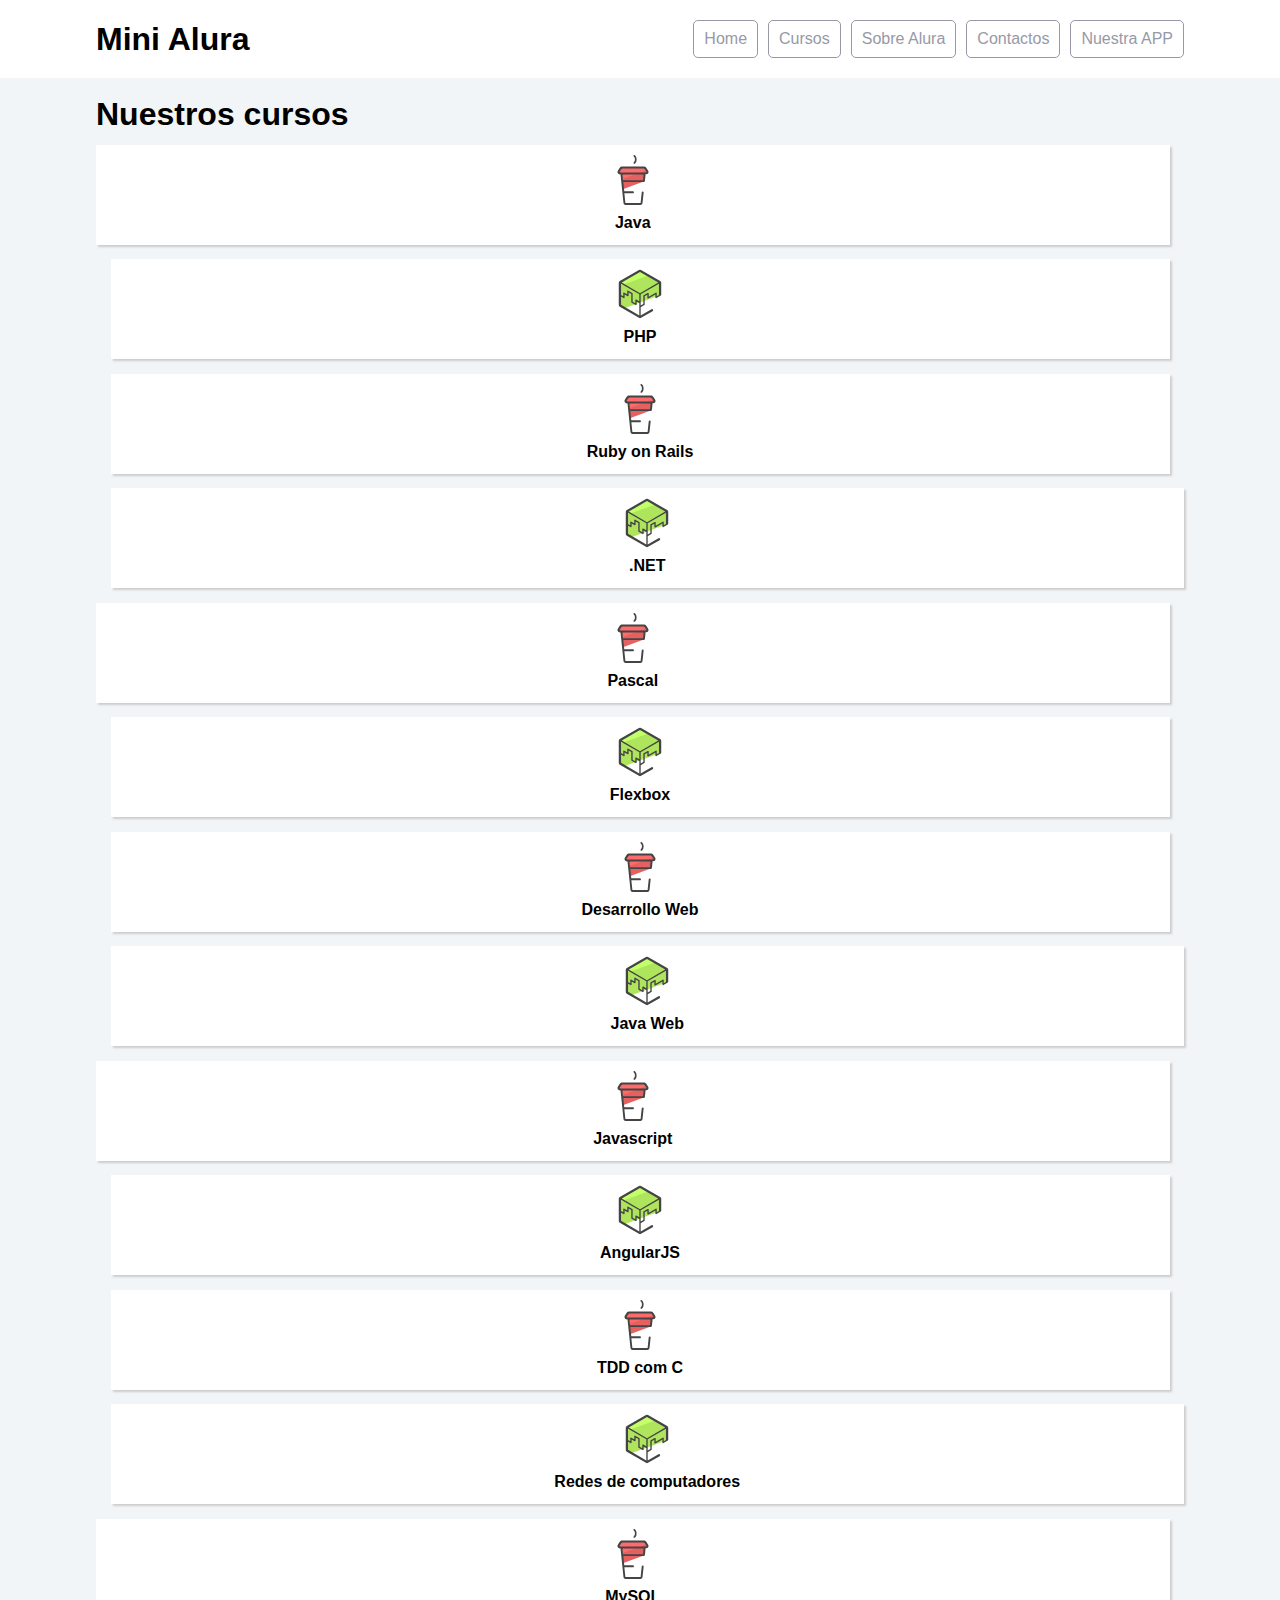
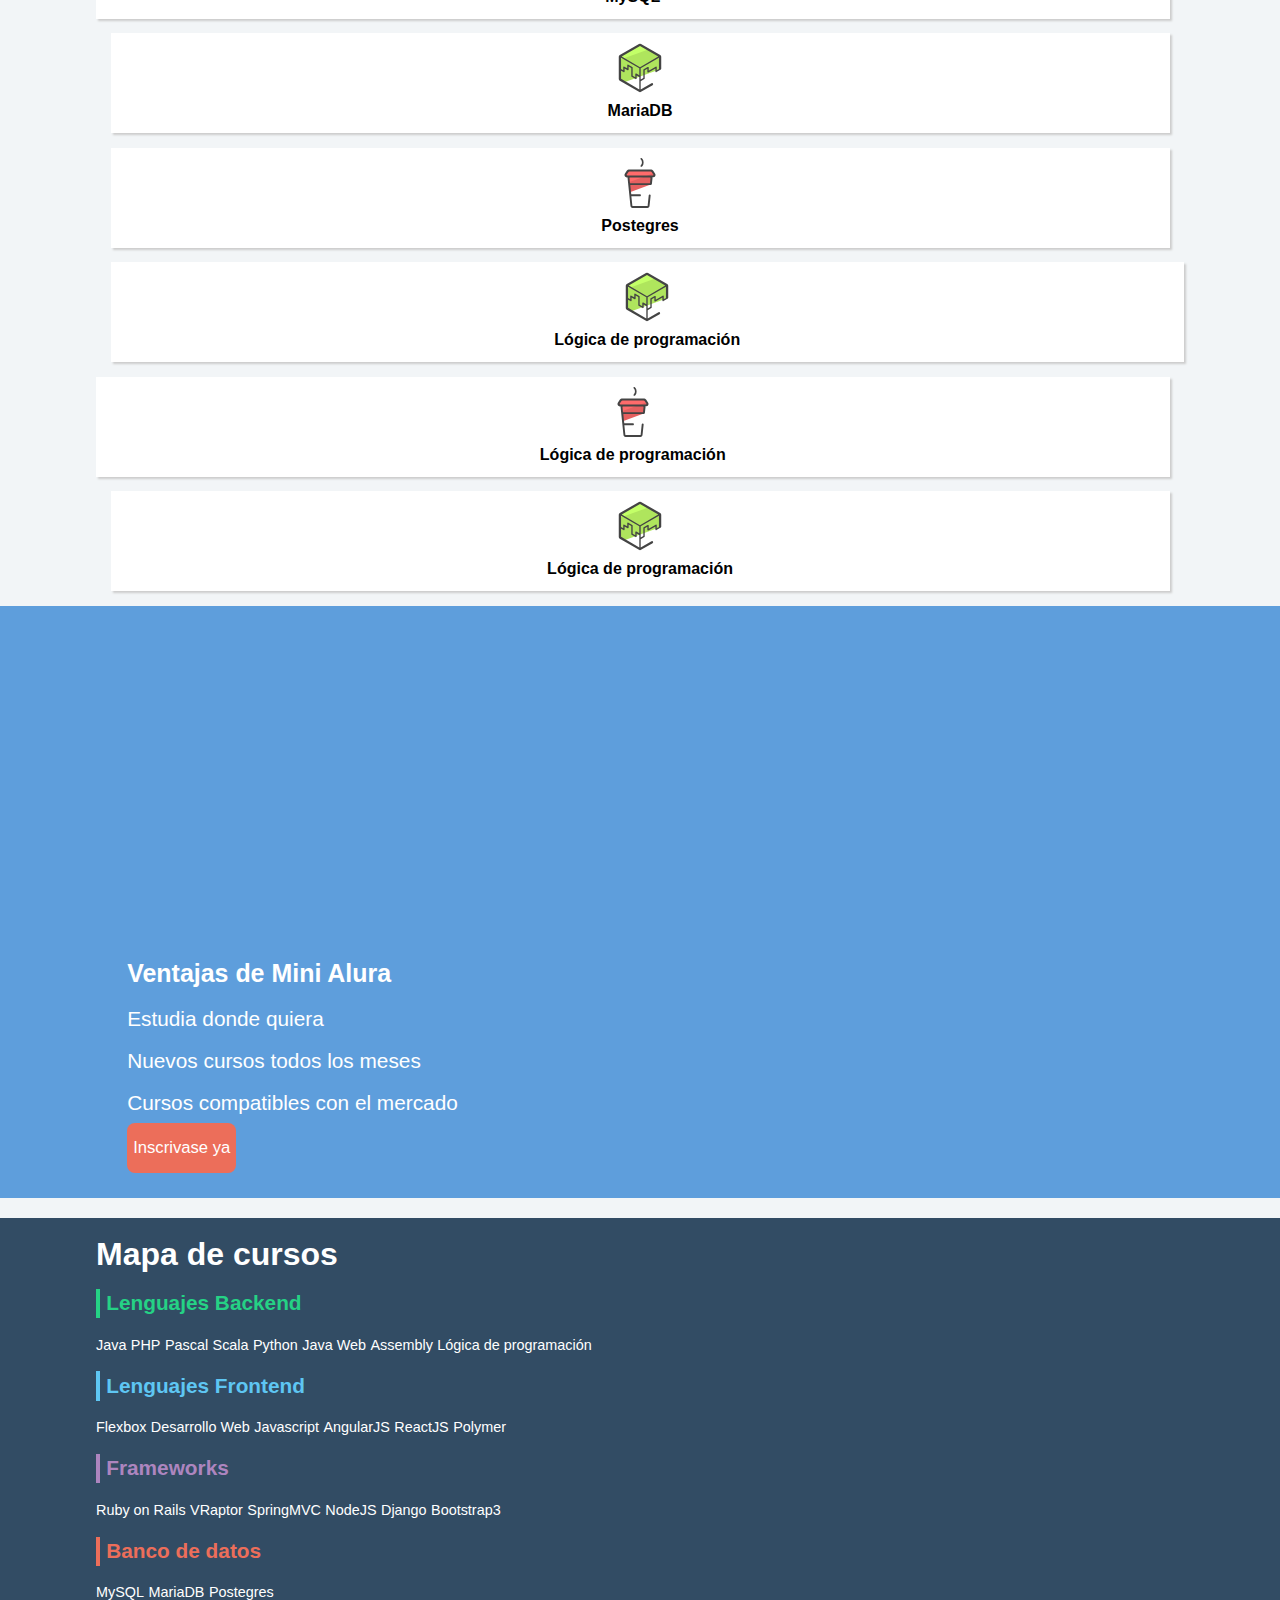
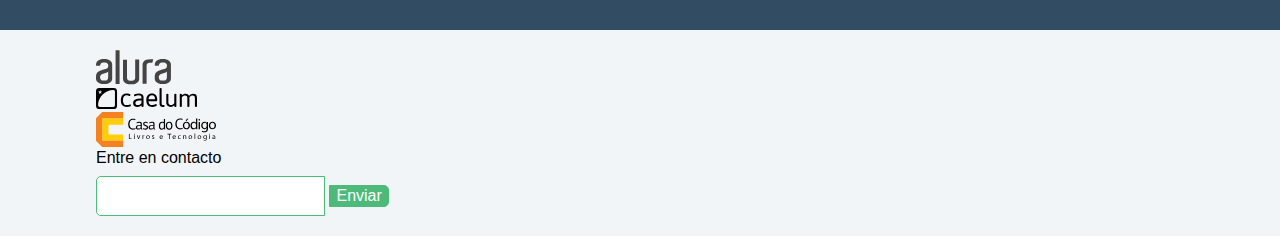
==== 1815-flexbox-posicione-elementos-en-la-pantalla-aula0/index.html @ 45bffc9d "Agregando css al header" ====
<!doctype html>
<html>
<head>
	<meta charset="utf-8">
	<meta name="viewport" content="width=device-width, initial-scale=1">
	<title>Mini Alura | Cursos online</title>
	<link rel="stylesheet" href="css/reset.css">
	<link rel="stylesheet" href="css/style.css">
	<link rel="stylesheet" href="css/flexbox.css">
</head>
<body>

	<header class="headerPrincipal">
		<div class="container">
			<h1 class="headerPrincipal-titulo">
				<a href="#">Mini Alura</a>
			</h1>

			<nav class="headerPrincipal-nav">
				<a class="headerPrincipal-nav-link" href="#">Home</a>
				<a class="headerPrincipal-nav-link" href="#">Cursos</a>
				<a class="headerPrincipal-nav-link" href="#">Sobre Alura</a>
				<a class="headerPrincipal-nav-link" href="#">Contactos</a>
				<a class="headerPrincipal-nav-link headerPrincipal-nav-link-app" href="#">Nuestra APP</a>
			</nav>
		</div>

	</header>

	<main class="contenidoPrincipal">
		<div class="container">
			<h2 class="subtitulo">Nuestros cursos</h2>

			<nav>
				<ul class="contenidoPrincipal-cursos">
					<li class="contenidoPrincipal-cursos-link"><a href="#">Java</a></li>
					<li class="contenidoPrincipal-cursos-link"><a href="#">PHP</a></li>
					<li class="contenidoPrincipal-cursos-link"><a href="#">Ruby on Rails</a></li>
					<li class="contenidoPrincipal-cursos-link"><a href="#">.NET</a></li>
					<li class="contenidoPrincipal-cursos-link"><a href="#">Pascal</a></li>
					<li class="contenidoPrincipal-cursos-link"><a href="#">Flexbox</a></li>
					<li class="contenidoPrincipal-cursos-link"><a href="#">Desarrollo Web</a></li>
					<li class="contenidoPrincipal-cursos-link"><a href="#">Java Web</a></li>
					<li class="contenidoPrincipal-cursos-link"><a href="#">Javascript</a></li>
					<li class="contenidoPrincipal-cursos-link"><a href="#">AngularJS</a></li>
					<li class="contenidoPrincipal-cursos-link"><a href="#">TDD com C</a></li>
					<li class="contenidoPrincipal-cursos-link"><a href="#">Redes de computadores</a></li>
					<li class="contenidoPrincipal-cursos-link"><a href="#">MySQL</a></li>
					<li class="contenidoPrincipal-cursos-link"><a href="#">MariaDB</a></li>
					<li class="contenidoPrincipal-cursos-link"><a href="#">Postegres</a></li>
					<li class="contenidoPrincipal-cursos-link"><a href="#">Lógica de programación</a></li>
					<li class="contenidoPrincipal-cursos-link"><a href="#">Lógica de programación</a></li>
					<li class="contenidoPrincipal-cursos-link"><a href="#">Lógica de programación</a></li>
				</ul>
			</nav>
		</div>

		<section class="videoSobre">
			<div class="container">
				<iframe class="videoSobre-video" width="560" height="315" src="https://www.youtube.com/embed/bIlOsJzBVaY?list=PLh2Y_pKOa4UcF1BYPJR3EIMRi3nWAUxIp" frameborder="0" allowfullscreen></iframe>
				
				<div class="videoSobre-sobre">
					<h2 class="videoSobre-sobre-title">Ventajas de Mini Alura</h2>
					<ul class="videoSobre-sobre-list">
						<li class="videoSobre-sobre-item">Estudia donde quiera</li>
						<li class="videoSobre-sobre-item">Nuevos cursos todos los meses</li>
						<li class="videoSobre-sobre-item">Cursos compatibles con el mercado</li>
					</ul>
					<button class="videoSobre-button">Inscrivase ya</button>
				</div>
			</div>
		</section>

	</main>

	<footer class="rodapePrincipal">
		<div class="container">

			<section class="rodapePrincipal-navMap">
				<h3 class="subtitulo">Mapa de cursos</h3>
				<nav class="rodapePrincipal-navMap-list">

					<h4 class="navmap-list-title navmap-list-title-backend">Lenguajes Backend</h4>
					<a class="rodapePrincipal-navMap-link" href="#">Java</a>
					<a class="rodapePrincipal-navMap-link" href="#">PHP</a>
					<a class="rodapePrincipal-navMap-link" href="#">Pascal</a>
					<a class="rodapePrincipal-navMap-link" href="#">Scala</a>
					<a class="rodapePrincipal-navMap-link" href="#">Python</a>
					<a class="rodapePrincipal-navMap-link" href="#">Java Web</a>
					<a class="rodapePrincipal-navMap-link" href="#">Assembly</a>
					<a class="rodapePrincipal-navMap-link" href="#">Lógica de programación</a>

					<h4 class="navmap-list-title navmap-list-title-frontend">Lenguajes Frontend</h4>
					<a class="rodapePrincipal-navMap-link" href="#">Flexbox</a>
					<a class="rodapePrincipal-navMap-link" href="#">Desarrollo Web</a>
					<a class="rodapePrincipal-navMap-link" href="#">Javascript</a>
					<a class="rodapePrincipal-navMap-link" href="#">AngularJS</a>
					<a class="rodapePrincipal-navMap-link" href="#">ReactJS</a>
					<a class="rodapePrincipal-navMap-link" href="#">Polymer</a>
					
					<h4 class="navmap-list-title navmap-list-title-framework">Frameworks</h4>
					<a class="rodapePrincipal-navMap-link" href="#">Ruby on Rails</a>
					<a class="rodapePrincipal-navMap-link" href="#">VRaptor</a>
					<a class="rodapePrincipal-navMap-link" href="#">SpringMVC</a>
					<a class="rodapePrincipal-navMap-link" href="#">NodeJS</a>
					<a class="rodapePrincipal-navMap-link" href="#">Django</a>
					<a class="rodapePrincipal-navMap-link" href="#">Bootstrap3</a>

					<h4 class="navmap-list-title navmap-list-title-bancoDeDados">Banco de datos</h4>
					<a class="rodapePrincipal-navMap-link" href="#">MySQL</a>
					<a class="rodapePrincipal-navMap-link" href="#">MariaDB</a>
					<a class="rodapePrincipal-navMap-link" href="#">Postegres</a>

				</nav>
			</section>

		</div>

		<section class="rodapePrincipal-patrocinadores">
			<div class="container">
				<ul class="rodapePrincipal-patrocinadores-list">
					<li>
						<a class="rodapePrincipal-patrocinadores-list-link patrocinadores-list-link-alura" href="#">
							<img src="img/logos/alura.svg" alt="Logo da Alura">
						</a>
					</li>
					<li>
						<a class="rodapePrincipal-patrocinadores-list-link patrocinadores-list-link-caelum" href="#">
							<img src="img/logos/caelum.svg" alt="Logo da Caelum">
						</a>
					</li>
					<li>
						<a class="rodapePrincipal-patrocinadores-list-link patrocinadores-list-link-casaDoCodigo" href="#">
							<img src="img/logos/cdc.svg" alt="Logo da Casa do Código">
						</a>
					</li>
				</ul>
				<form class="rodapePrincipal-contatoForm" action="#">
					<fieldset>
						<legend class="rodapePrincipal-contatoForm-legend" for="email-contato">Entre en contacto</legend>
						<div class="rodapePrincipal-contatoForm-fieldset"> 
							<input class="rodapePrincipal-contatoForm-emailInput" type="email" name="email-contato" id="email-contato">
							<button class="rodapePrincipal-contatoForm-submit" type="submit">Enviar</button>
						</div>
					</fieldset>
				</form>
			</div>
		</section>
	</footer>

</body>
</html>
---- 1815-flexbox-posicione-elementos-en-la-pantalla-aula0/css/style.css ----
body {
	background-color: #F2F5F7;
	font-family: 'Open Sans',Arial,sans-serif;
}

.container {
	width: 94%;
	margin: 0 auto;
}

.headerPrincipal {
	background-color: #FFF;
	padding: 20px 0;
}

.headerPrincipal-titulo {
	font-weight: bold;
	font-size: 2em;
	margin-bottom: 20px;
}

.headerPrincipal-titulo a {
	text-decoration: none;
	color: inherit;
}

.headerPrincipal-nav-link {
	padding: 10px;
	margin-bottom: 10px;
	color: #9799A6;
	background-color: #FFF;
	text-decoration: none;
	transition: .5s;
	display: block;

	border-bottom: 1px solid #9799A6;
}

.contenidoPrincipal {
	margin-top: 20px;
	margin-bottom: 20px;
}

.subtitulo {
	font-weight: bold;
	font-size: 32px;
	margin-bottom: 10px;
	text-align: center;
}

.contenidoPrincipal-cursos-link {
	height: 100px;
	background-color: #FFF;
	text-align: center;
	margin: 1%;
	transition: .3s;
	box-shadow: 2px 2px 2px #CCC;
	position: relative;
}

.contenidoPrincipal-cursos-link a {
	text-decoration: none;
	color: #000;
	font-weight: bold;
	display: block;
	width: 100%;
	height: 100%;
	position: absolute;
	top: 0;
	left: 0;
}

.contenidoPrincipal-cursos-link:hover {
	box-shadow: 4px 4px 4px #CCC;
}

.contenidoPrincipal-cursos-link a:before {
	content: '';
	display: block;
	width: 50px;
	height: 50px;
	margin: 10px auto;
}

.contenidoPrincipal-cursos-link:nth-child(even) a:before {
	background: url(../img/background1.svg) no-repeat;	
}

.contenidoPrincipal-cursos-link:nth-child(odd) a:before {
	background: url(../img/background2.svg) no-repeat;
}


.rodapePrincipal {
	background-color: #324C64;
	padding-top: 20px;
}

.rodapePrincipal .subtitulo {
	color: #FFF;
}

.rodapePrincipal-navMap-link {
	text-decoration: none;
	color: #FFF;
	margin-top: 10px;
}

.rodapePrincipal-navMap-link {
	font-size: .9em;
}

.navmap-list-title {
	font-weight: 700;
	font-size: 1.3em;
	margin: .9em 0;
	padding-left: .3em;
	padding-top: .2em;
	padding-bottom: .2em;
}

.navmap-list-title + .rodapePrincipal-navMap-link {
	margin-top: 0;
}

.navmap-list-title-bancoDeDados { color: #EC6E5A; border-left: 4px solid #EC6E5A; }
.navmap-list-title-framework { color: #AD85BF; border-left: 4px solid #AD85BF; }
.navmap-list-title-frontend { color: #5EC6F3; border-left: 4px solid #5EC6F3; }
.navmap-list-title-backend { color: #25D285; border-left: 4px solid #25D285; }

.rodapePrincipal-patrocinadores {
	margin-top: 30px;
	background: #F2F5F7;
	padding: 20px 0;
}

.rodapePrincipal-contatoForm {
	margin-top: 20px;
	text-align: center;
}

.rodapePrincipal-contatoForm label[for=email-contato] {
	font-weight: bold;
	font-size: 14px;
	color: #000;
	margin-bottom: 5px;
	display: block;
}

.rodapePrincipal-contatoForm-emailInput {
	border-top-left-radius: 5px;
	border-bottom-left-radius: 5px;
	padding: 10px;
}

.rodapePrincipal-contatoForm-submit {
	border-top-right-radius: 5px;
	border-bottom-right-radius: 5px;
	background-color: #4DBA7A;
	color: #FFF;
	cursor: pointer;
	
}

.rodapePrincipal-contatoForm-submit,
.rodapePrincipal-contatoForm-emailInput {
	outline: 0;
	border: 1px solid #4DBA7A;
	box-sizing: border-box;
	font-size: 16px;
}

.videoSobre {
	background-color: #5E9EDC;
	padding: 25px 0;

}

.videoSobre-video {
	max-width: 100%;
}

.videoSobre .container {
	color: #FFF;
}

.videoSobre-sobre-title {
	font-size: 1.2em;
	font-weight: bolder;
}

.videoSobre-sobre {
	font-size: 1.3em;
	line-height: 2;
}

.videoSobre-button {
	border-radius: 8px;
	background-color: #ec6e5a;
	display: block;
	color: #FFF;
	border: none;
	height: 50px;
	font-size: .8em;
	outline: none;
}

.rodapePrincipal-contatoForm-legend {
	margin-bottom: 10px;
}

@media(min-width: 769px) {

	.container {
		width: 85%;	
	}

	.subtitulo {
		text-align: left;
	}

	.headerPrincipal-nav-link {
		border-radius: 5px;
		border: 1px solid #9799A6;
	}

	.headerPrincipal-nav-link:hover {
		color: #FFF;
		background-color: #9799A6;
	}

	.headerPrincipal-titulo {
		margin: 0;
	}

	.headerPrincipal-nav {
		width: auto;
	}

	.headerPrincipal-nav-link {
		width: auto;
		margin: 0 0 0 10px;
	}

	.rodapePrincipal-contatoForm {
		margin-top: 0;
		text-align: left;
	}

	.contenidoPrincipal-cursos-link:nth-child(3n) {
		margin-right: 0;
	}

	.contenidoPrincipal-cursos-link:nth-child(3n+1) {
		margin-left: 0;
	}

}

@media(min-width: 1000px) {
	.contenidoPrincipal-cursos-link {
		margin: 1.333%;
	}

	.contenidoPrincipal-cursos-link:nth-child(3n) {
		margin-right: 1.33%;
	}

	.contenidoPrincipal-cursos-link:nth-child(3n+1) {
		margin-left: 1.333%;
	}

	.contenidoPrincipal-cursos-link:nth-child(4n) {
		margin-right: 0;
	}

	.contenidoPrincipal-cursos-link:nth-child(4n+1) {
		margin-left: 0;
	}

	.videoSobre-sobre {
		margin-left: 1.5em;
	}

}
---- 1815-flexbox-posicione-elementos-en-la-pantalla-aula0/css/flexbox.css ----
.headerPrincipal .container{
    display: flex;
    align-items: center;
    justify-content: space-between;
}

.headerPrincipal-nav{
    display: flex;
}
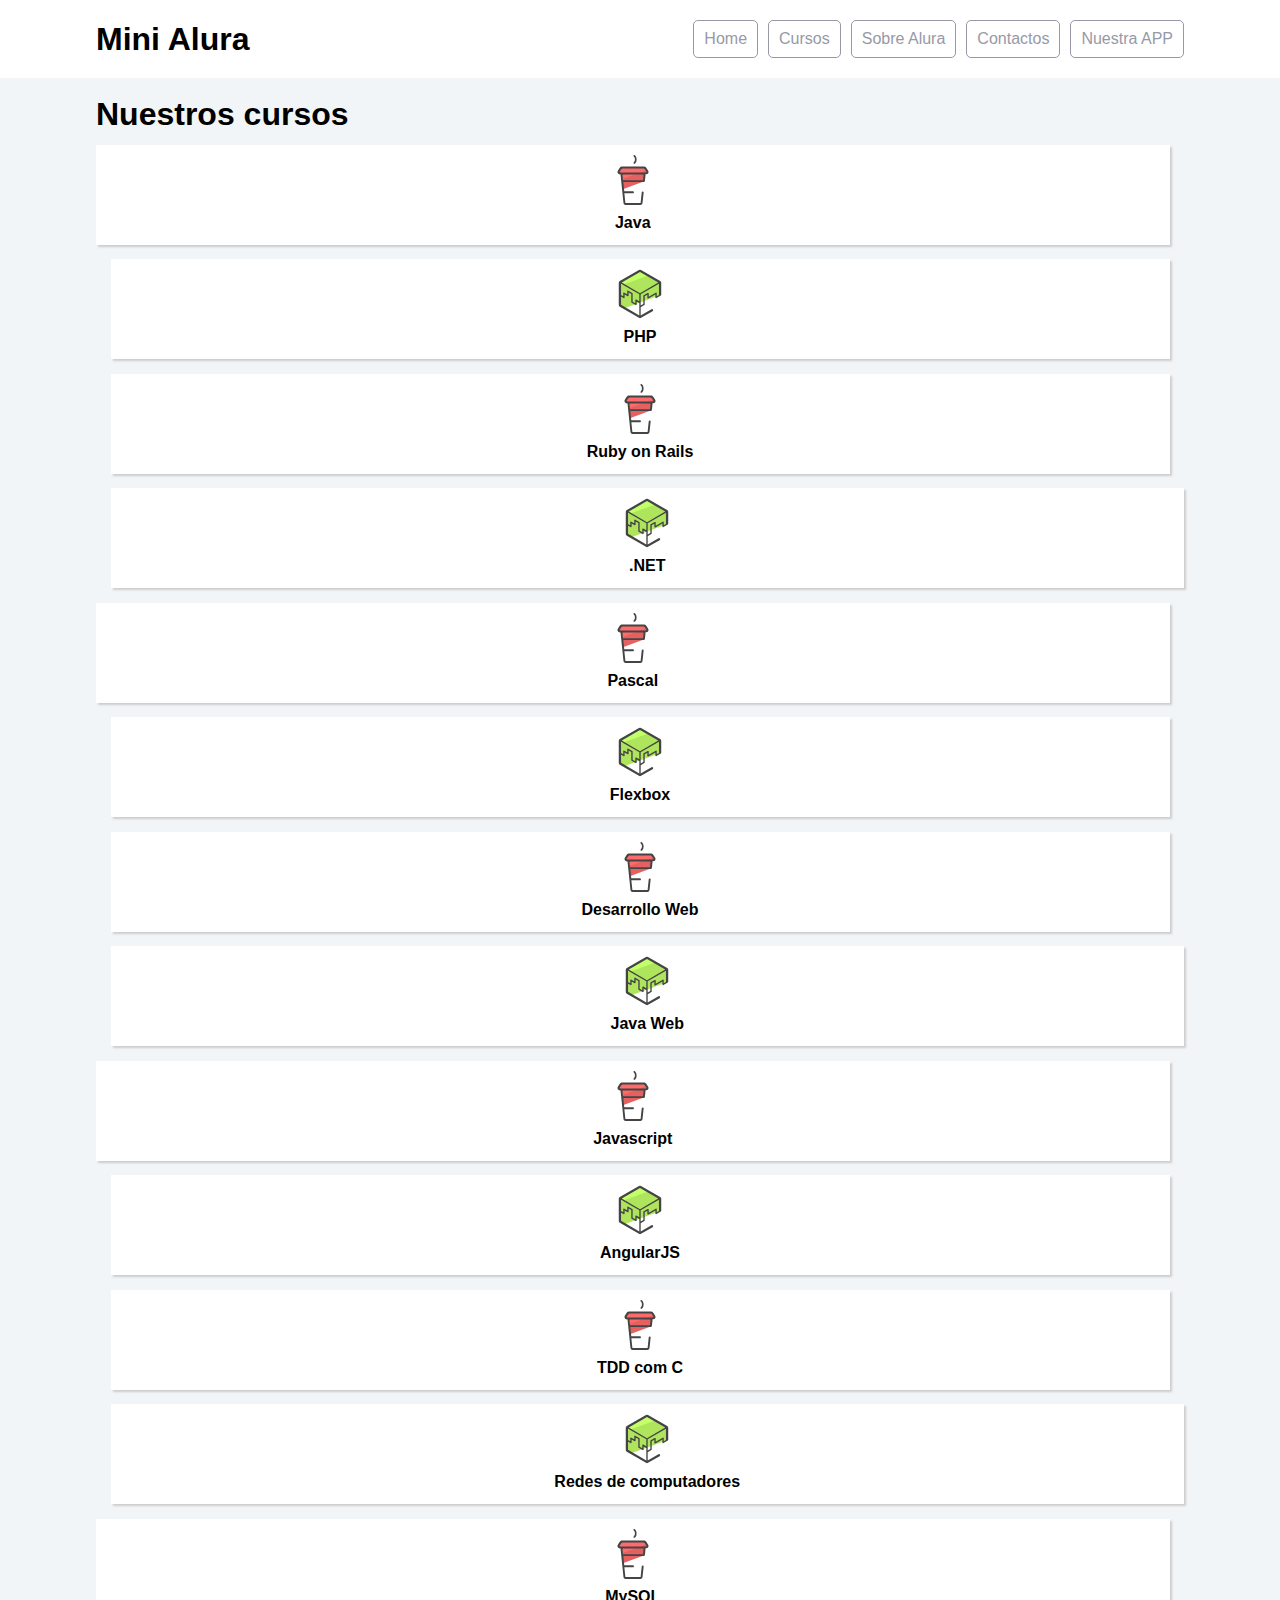
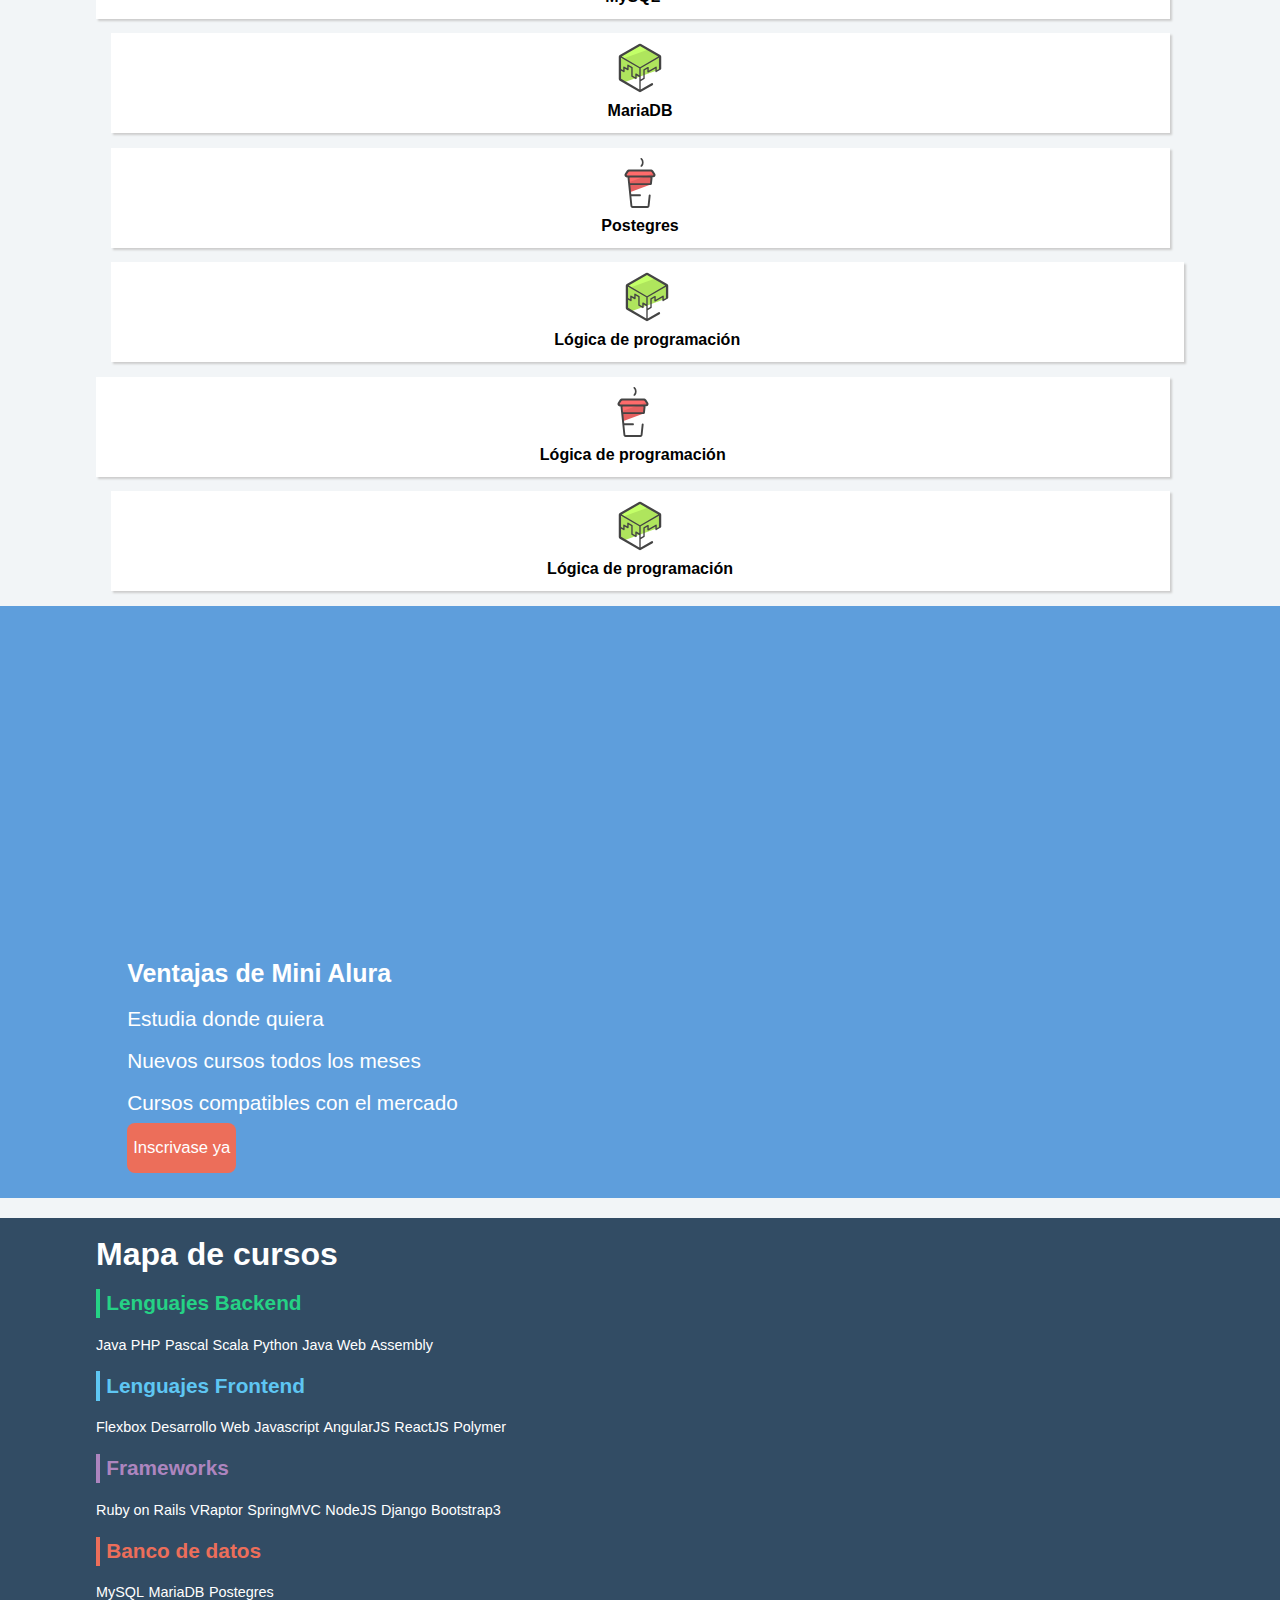
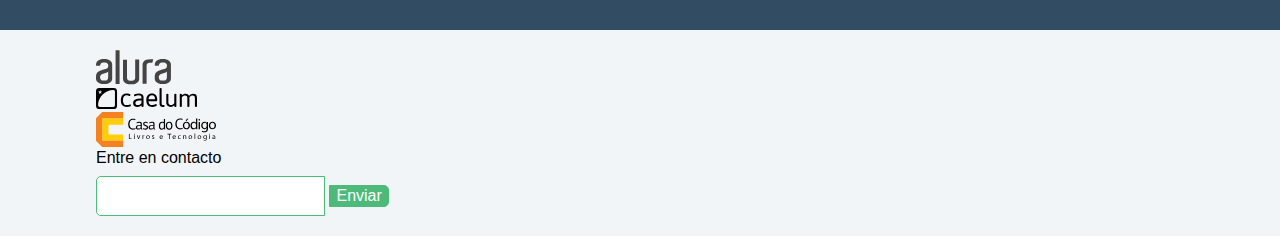
==== commit 4b4ac21f: "Eliminar items en la columna de Lenguajes backend" ====
--- a/1815-flexbox-posicione-elementos-en-la-pantalla-aula0/index.html
+++ b/1815-flexbox-posicione-elementos-en-la-pantalla-aula0/index.html
@@ -88,7 +88,6 @@
 					<a class="rodapePrincipal-navMap-link" href="#">Python</a>
 					<a class="rodapePrincipal-navMap-link" href="#">Java Web</a>
 					<a class="rodapePrincipal-navMap-link" href="#">Assembly</a>
-					<a class="rodapePrincipal-navMap-link" href="#">Lógica de programación</a>
 
 					<h4 class="navmap-list-title navmap-list-title-frontend">Lenguajes Frontend</h4>
 					<a class="rodapePrincipal-navMap-link" href="#">Flexbox</a>
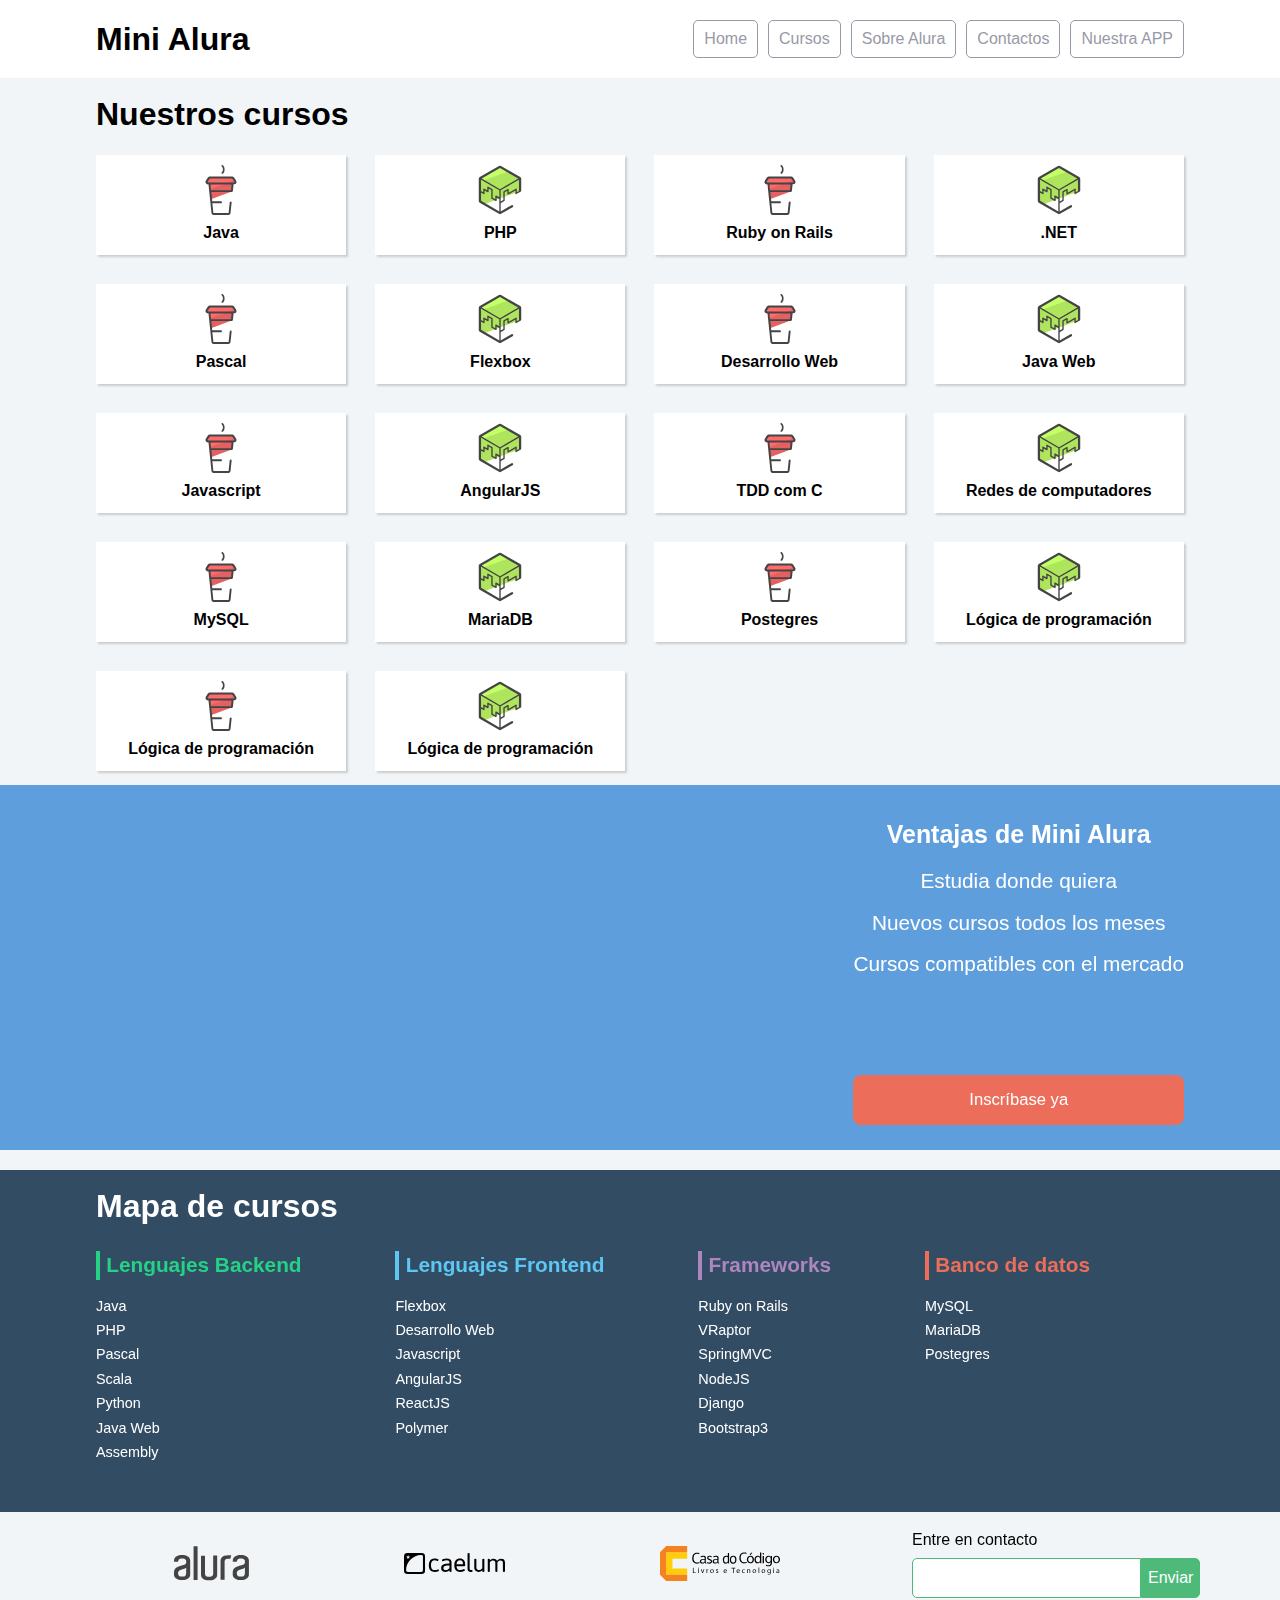
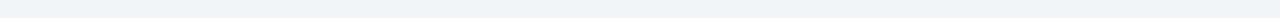
==== commit 74767d59: "Página terminada con responsive" ====
--- a/1815-flexbox-posicione-elementos-en-la-pantalla-aula0/index.html
+++ b/1815-flexbox-posicione-elementos-en-la-pantalla-aula0/index.html
@@ -66,7 +66,7 @@
 						<li class="videoSobre-sobre-item">Nuevos cursos todos los meses</li>
 						<li class="videoSobre-sobre-item">Cursos compatibles con el mercado</li>
 					</ul>
-					<button class="videoSobre-button">Inscrivase ya</button>
+					<button class="videoSobre-button">Inscríbase ya</button>
 				</div>
 			</div>
 		</section>
--- a/1815-flexbox-posicione-elementos-en-la-pantalla-aula0/css/flexbox.css
+++ b/1815-flexbox-posicione-elementos-en-la-pantalla-aula0/css/flexbox.css
@@ -1,9 +1,126 @@
-.headerPrincipal .container{
+/*Header*/
+.headerPrincipal .container {
     display: flex;
     align-items: center;
     justify-content: space-between;
 }
 
-.headerPrincipal-nav{
+.headerPrincipal-nav {
     display: flex;
+}
+
+/*Cursos*/
+.contenidoPrincipal-cursos {
+    display: flex;
+    flex-wrap: wrap;
+}
+
+.contenidoPrincipal-cursos-link {
+    display: flex;
+    width: 23%;
+}
+
+/*Video*/
+.videoSobre .container {
+    display: flex;
+}
+
+.videoSobre-sobre {
+    text-align: center;
+    display: flex;
+    flex-direction: column;
+}
+
+.videoSobre-video {
+    flex-grow: 2;
+    /*toma más espacio, más de la mitad en este caso*/
+    flex-shrink: 2;
+    /*mediante se achica la pantalla, se irá achicando 2x el video*/
+}
+
+.videoSobre-sobre-list {
+    flex-grow: 2;
+}
+
+/*Footer*/
+.rodapePrincipal-patrocinadores .container {
+    display: flex;
+    justify-content: space-between;
+}
+
+.rodapePrincipal-navMap-list {
+    display: flex;
+    flex-direction: column;
+    height: 250px;
+    flex-wrap: wrap;
+    /* por cada 250px los items irian en la sgte columna*/
+}
+
+.rodapePrincipal-patrocinadores-list {
+    display: flex;
+    align-items: center;
+    justify-content: space-around;
+    width: 70%;
+    margin-right: 5%;
+}
+
+.rodapePrincipal-contatoForm {
+    width: 25%;
+}
+
+.rodapePrincipal-contatoForm-fieldset {
+    display: flex;
+}
+
+
+/*Responsive*/
+@media(max-width:768px) {
+    .headerPrincipal .container {
+        flex-direction: column;
+        align-items: initial;
+        text-align: center;
+    }
+
+    .headerPrincipal-nav {
+        flex-direction: column;
+    }
+
+    .contenidoPrincipal-cursos {
+        flex-direction: column;
+
+    }
+
+    .videoSobre .container{
+        flex-direction: column;
+    }
+    .contenidoPrincipal-cursos-link {
+        width: 100%;
+    }
+
+    .rodapePrincipal-navMap-list {
+        height: auto;
+        flex-wrap: nowrap;
+    }
+
+    .rodapePrincipal-patrocinadores .container {
+        flex-direction: column;
+    }
+
+    .rodapePrincipal-patrocinadores-list {
+        align-items: center;
+        width: 100%;
+        margin: 0;
+    }
+
+    .rodapePrincipal-contatoForm {
+        width: 100%;
+    }
+
+    .rodapePrincipal-contatoForm-fieldset {
+        justify-content: center;
+    }
+
+    .headerPrincipal-nav-link-app {
+        order: -1;
+    }
 }